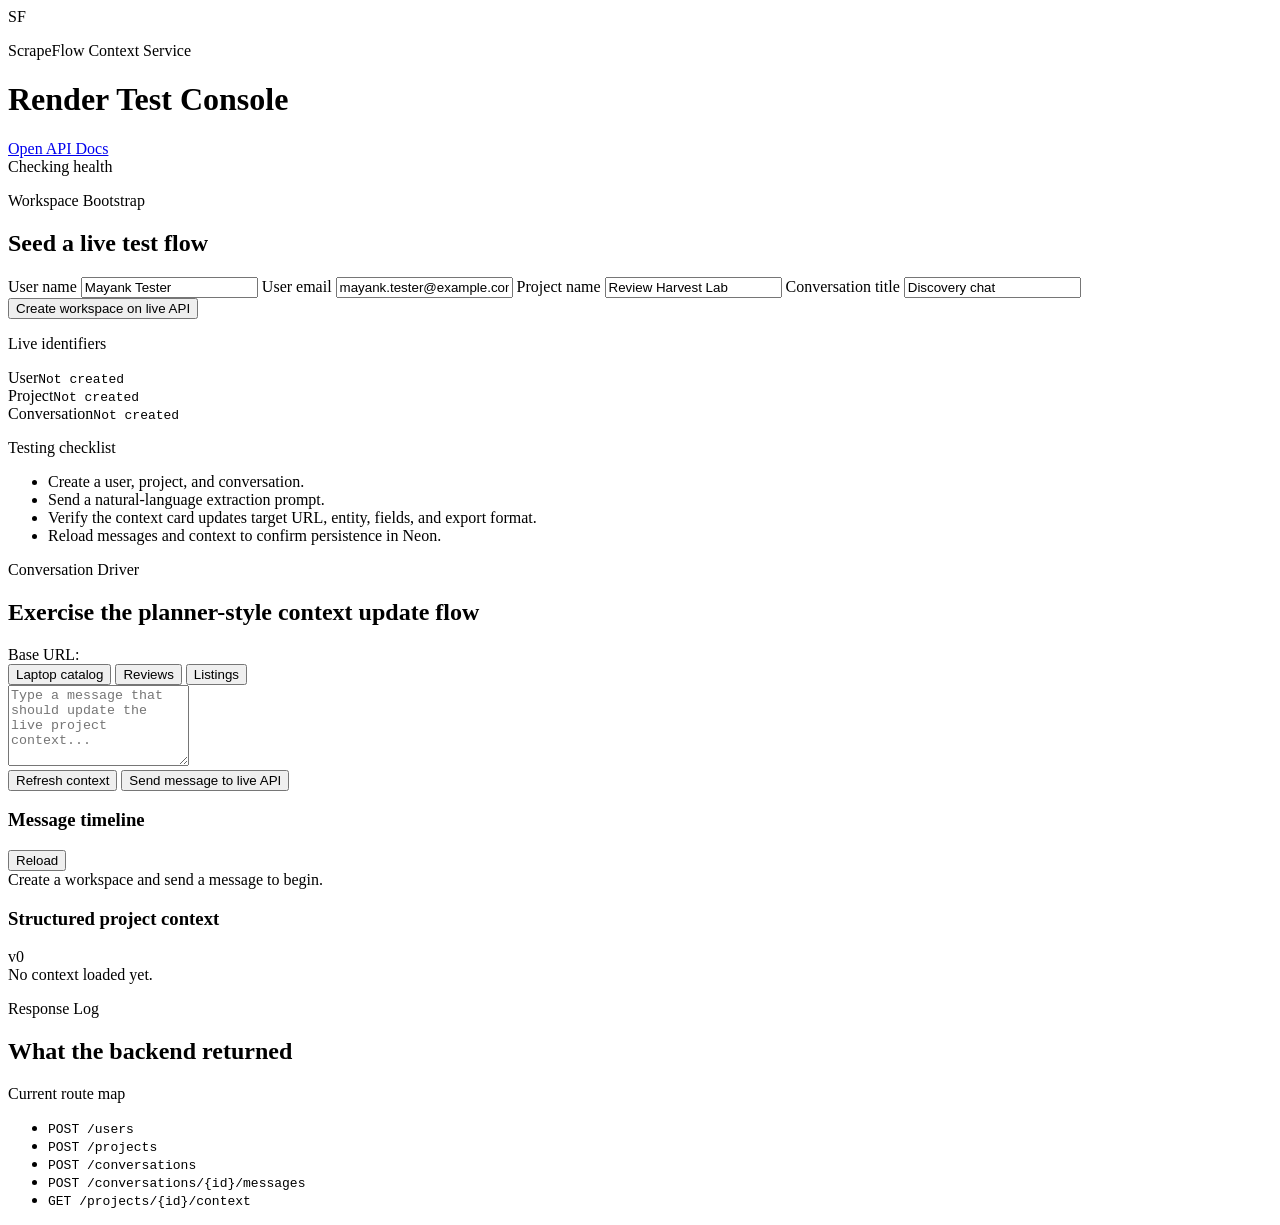
==== app/ui/index.html @ 88f5ccc3 "ui add" ====
<!DOCTYPE html>
<html lang="en">
<head>
  <meta charset="utf-8">
  <meta name="viewport" content="width=device-width, initial-scale=1">
  <title>ScrapeFlow Test Console</title>
  <link rel="preconnect" href="https://fonts.googleapis.com">
  <link rel="preconnect" href="https://fonts.gstatic.com" crossorigin>
  <link href="https://fonts.googleapis.com/css2?family=Manrope:wght@400;500;600;700;800&family=Cormorant+Garamond:wght@400;500;600;700&family=JetBrains+Mono:wght@400;500&display=swap" rel="stylesheet">
  <link rel="stylesheet" href="/assets/styles.css">
</head>
<body>
  <div class="page-shell">
    <header class="topbar">
      <div class="brand-block">
        <div class="brand-mark">SF</div>
        <div>
          <p class="eyebrow">ScrapeFlow Context Service</p>
          <h1>Render Test Console</h1>
        </div>
      </div>
      <div class="topbar-actions">
        <a class="ghost-link" href="/docs" target="_blank" rel="noreferrer">Open API Docs</a>
        <div id="healthBadge" class="status-pill pending">Checking health</div>
      </div>
    </header>

    <main class="workspace-grid">
      <aside class="panel side-panel">
        <div class="panel-header">
          <p class="eyebrow">Workspace Bootstrap</p>
          <h2>Seed a live test flow</h2>
        </div>

        <form id="workspaceForm" class="stack-md">
          <label>
            <span>User name</span>
            <input id="userName" name="userName" type="text" value="Mayank Tester" required>
          </label>
          <label>
            <span>User email</span>
            <input id="userEmail" name="userEmail" type="email" value="mayank.tester@example.com" required>
          </label>
          <label>
            <span>Project name</span>
            <input id="projectName" name="projectName" type="text" value="Review Harvest Lab" required>
          </label>
          <label>
            <span>Conversation title</span>
            <input id="conversationTitle" name="conversationTitle" type="text" value="Discovery chat" required>
          </label>
          <button id="createWorkspaceBtn" class="primary-button" type="submit">Create workspace on live API</button>
        </form>

        <div class="divider"></div>

        <section class="stack-sm">
          <p class="eyebrow">Live identifiers</p>
          <div class="identity-list">
            <div class="identity-item"><span>User</span><code id="userId">Not created</code></div>
            <div class="identity-item"><span>Project</span><code id="projectId">Not created</code></div>
            <div class="identity-item"><span>Conversation</span><code id="conversationId">Not created</code></div>
          </div>
        </section>

        <div class="divider"></div>

        <section class="stack-sm">
          <p class="eyebrow">Testing checklist</p>
          <ul class="checklist">
            <li>Create a user, project, and conversation.</li>
            <li>Send a natural-language extraction prompt.</li>
            <li>Verify the context card updates target URL, entity, fields, and export format.</li>
            <li>Reload messages and context to confirm persistence in Neon.</li>
          </ul>
        </section>
      </aside>

      <section class="panel main-panel">
        <div class="panel-header row-between">
          <div>
            <p class="eyebrow">Conversation Driver</p>
            <h2>Exercise the planner-style context update flow</h2>
          </div>
          <div class="small-meta">Base URL: <code id="baseUrl"></code></div>
        </div>

        <div class="prompt-bank">
          <button class="sample-pill" data-prompt="extract laptops from https://example.com and include price and rating and export as excel">Laptop catalog</button>
          <button class="sample-pill" data-prompt="collect reviews from https://trustpilot.com for air purifiers and include rating, date, verified status, and export as json">Reviews</button>
          <button class="sample-pill" data-prompt="scrape property listings from https://example.org and include city, rent, area, and contact number">Listings</button>
        </div>

        <form id="messageForm" class="message-composer">
          <textarea id="messageContent" rows="5" placeholder="Type a message that should update the live project context..." required></textarea>
          <div class="composer-actions">
            <button id="refreshContextBtn" type="button" class="secondary-button">Refresh context</button>
            <button id="sendMessageBtn" type="submit" class="primary-button">Send message to live API</button>
          </div>
        </form>

        <div class="content-grid">
          <section class="subpanel">
            <div class="subpanel-header row-between">
              <h3>Message timeline</h3>
              <button id="reloadMessagesBtn" type="button" class="text-button">Reload</button>
            </div>
            <div id="messageList" class="message-list empty-state">Create a workspace and send a message to begin.</div>
          </section>

          <section class="subpanel">
            <div class="subpanel-header row-between">
              <h3>Structured project context</h3>
              <span id="contextVersion" class="version-chip">v0</span>
            </div>
            <div id="contextCard" class="context-card empty-state">No context loaded yet.</div>
          </section>
        </div>
      </section>

      <aside class="panel right-panel">
        <div class="panel-header">
          <p class="eyebrow">Response Log</p>
          <h2>What the backend returned</h2>
        </div>

        <div id="activityFeed" class="activity-feed"></div>

        <div class="divider"></div>

        <section class="stack-sm">
          <p class="eyebrow">Current route map</p>
          <ul class="endpoint-list">
            <li><code>POST /users</code></li>
            <li><code>POST /projects</code></li>
            <li><code>POST /conversations</code></li>
            <li><code>POST /conversations/{id}/messages</code></li>
            <li><code>GET /projects/{id}/context</code></li>
          </ul>
        </section>
      </aside>
    </main>
  </div>

  <template id="messageTemplate">
    <article class="message-card">
      <div class="message-meta">
        <span class="message-role"></span>
        <span class="message-time"></span>
      </div>
      <p class="message-body"></p>
    </article>
  </template>

  <script src="/assets/app.js" defer></script>
</body>
</html>
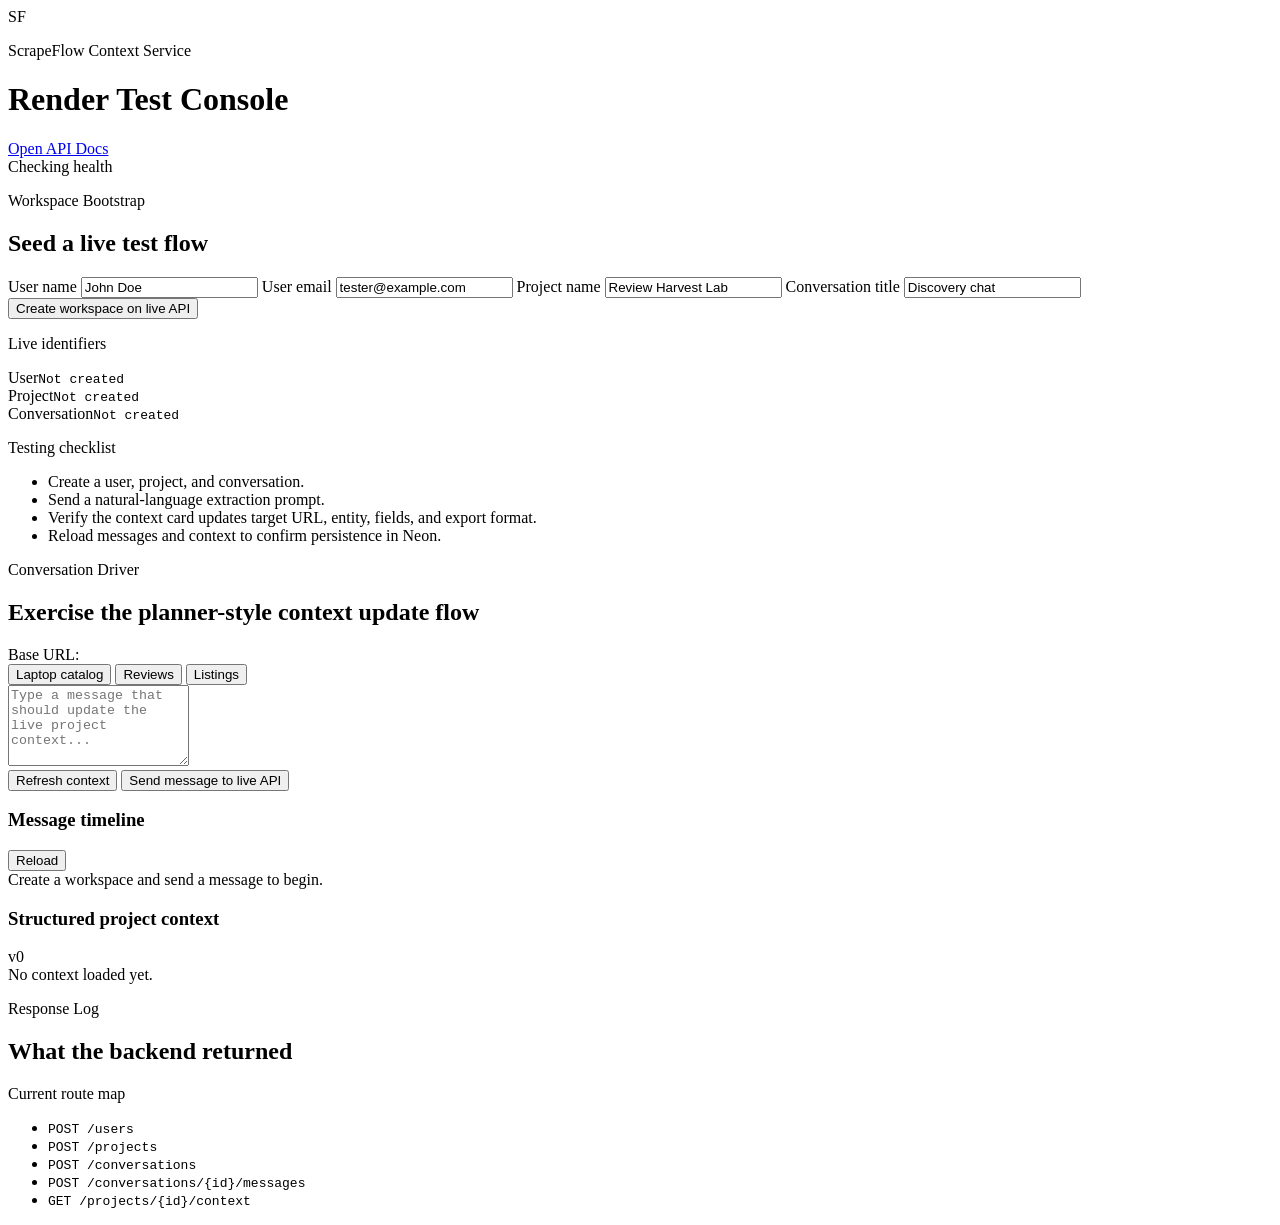
==== commit 45de1c0e: "ui changes" ====
--- a/app/ui/index.html
+++ b/app/ui/index.html
@@ -35,11 +35,11 @@
         <form id="workspaceForm" class="stack-md">
           <label>
             <span>User name</span>
-            <input id="userName" name="userName" type="text" value="Mayank Tester" required>
+            <input id="userName" name="userName" type="text" value="John Doe" required>
           </label>
           <label>
             <span>User email</span>
-            <input id="userEmail" name="userEmail" type="email" value="mayank.tester@example.com" required>
+            <input id="userEmail" name="userEmail" type="email" value="tester@example.com" required>
           </label>
           <label>
             <span>Project name</span>
